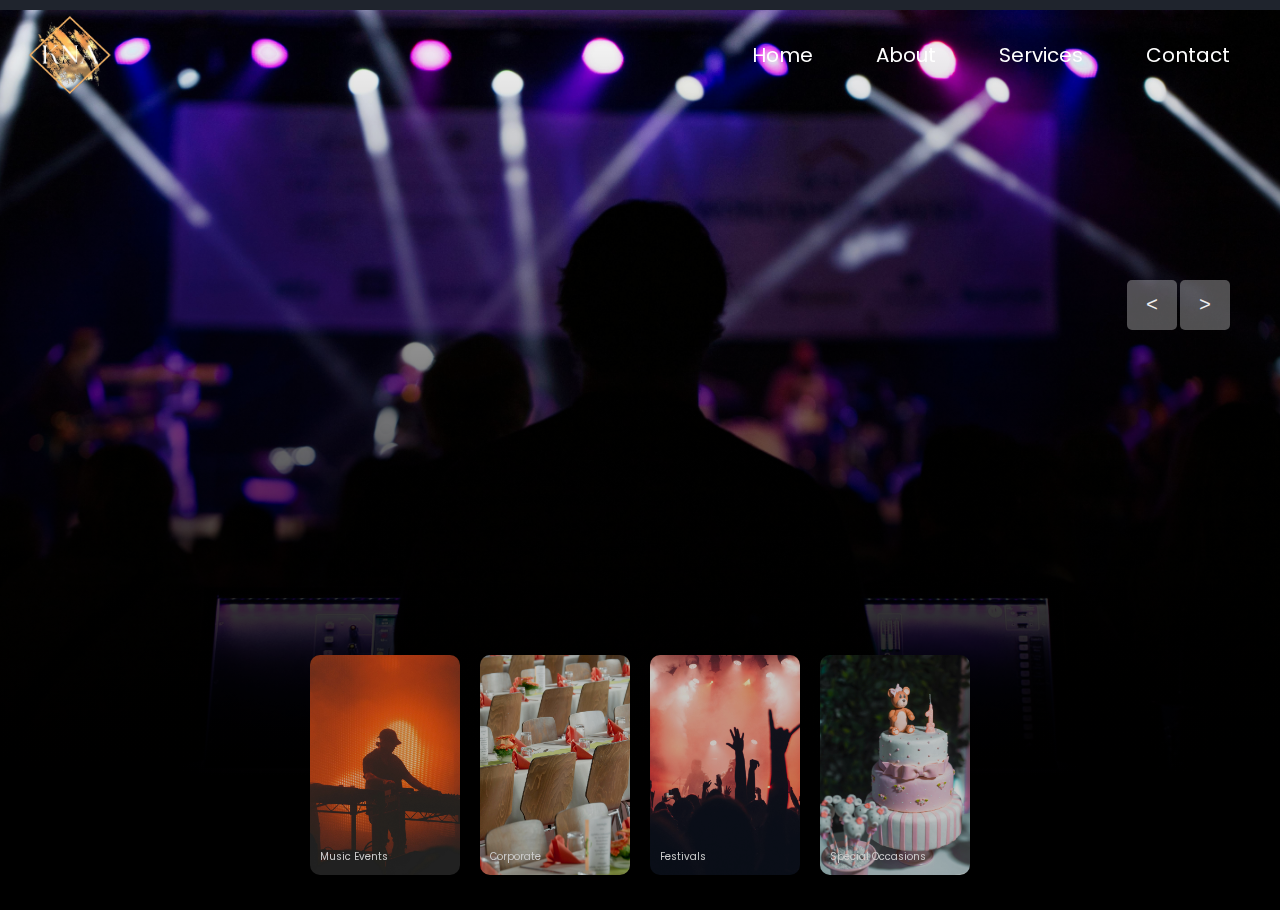
==== index.html @ 85395bc2 "Add files via upload" ====
<html lang="en">
<head>
    <meta charset="UTF-8">
    <meta name="viewport" content="width=device-width, initial-scale=1.0">
    <title>KNA Event Management</title>

    <!-- ICONS -->
    <link href='https://unpkg.com/boxicons@2.1.4/css/boxicons.min.css' rel='stylesheet'>

    <!-- CSS file -->
    <link rel="stylesheet" href="style.css">

    

</head>
<body>

     <!-- Header -->
     <header class="header">
        <img src="Images/KNA_LOGO_trans.png" class="logo" img >

        <i class='bx bx-menu' id="menu-icon"></i>

        <nav class="navbar">
            <a href="#home" class="active">Home</a>
            <a href="#about">About</a>
            <a href="#services">Services</a>
            <a href="#contact">Contact</a>
        </nav>
    </header>

    <!-- slider carousel-->
    <div class="slider">
        <!--list items-->
        <div class="list">
            <div class="item active">
                <img src="Images/main.jpg" alt="DJ events">
                <div class="content">
                    <p>Music</p>
                    <h2>Slider 1</h2>
                    <p>Whether you're planning a corporate event, a private party, or a grand festival, 
                        we specialise in customizing the experience to fit your occasion. Our diverse roster of DJs specializes in various genres, 
                        from EDM and house to hip-hop and retro beats, ensuring the perfect vibe for your event's theme and audience.
                    </p>
                </div>
            </div>

            <div class="item">
                <img src="Images/Corporate.jpg" alt="Corporate events">
                <div class="content">
                    <p>design</p>
                    <h2>Slider 2</h2>
                    <p>Lorem ipsum dolor sit, amet consectetur adipisicing elit. Amet magni nihil aliquam illo modi itaque quae ipsa. 
                        Eius ad magni adipisci vero facilis iste, corporis unde nemo nesciunt nobis voluptatem!
                    </p>
                </div>
            </div>

            <div class="item">
                <img src="Images/Stage.jpg" alt="Festivals events">
                <div class="content">
                    <p>design</p>
                    <h2>Slider 1</h2>
                    <p>Lorem ipsum dolor sit, amet consectetur adipisicing elit. Amet magni nihil aliquam illo modi itaque quae ipsa. 
                        Eius ad magni adipisci vero facilis iste, corporis unde nemo nesciunt nobis voluptatem!
                    </p>
                </div>
            </div>

            <div class="item">
                <img src="Images/Bday Image.jpg" alt="Birthday events">
                <div class="content">
                    <p>design</p>
                    <h2>Slider 2</h2>
                    <p>Lorem ipsum dolor sit, amet consectetur adipisicing elit. Amet magni nihil aliquam illo modi itaque quae ipsa. 
                        Eius ad magni adipisci vero facilis iste, corporis unde nemo nesciunt nobis voluptatem!
                    </p>
                </div>
            </div>

        </div>
        <div class="arrows">
            <button id="prev"><</button>
            <button id="next">></button>
        </div>
        <!--thumbnail-->
        <div class="thumbnail">
            <div class="item active">
                <img src="Images/DJ thumbnail.jpg" alt="DJ events">
                <div class="content">
                    Music Events
                </div>
            </div>
            <div class="item">
                <img src="Images/Corporate thumbnail.jpg" alt="Corporate events">
                <div class="content">
                    Corporate
                </div>
            </div>
            <div class="item">
                <img src="Images/Festival thumbnail.jpg" alt="Festivals">
                <div class="content">
                    Festivals
                </div>
            </div>
            <div class="item">
                <img src="Images/Bday thumbnail.jpg" alt="Birthday events">
                <div class="content">
                    Special Occasions
                </div>
            </div>
        </div>

    </div>
    

    <!-- Contact section 
    <section class="contact" id="contact">
        <h2 class="heading">Contact Me</h2>

        <form name="submit-to-google-sheet">
            <div class="input-box">
                <input name="Full Name" type="text" placeholder="Full Name" required>
                <input name ="Email Address" type="email" placeholder="Email Address" required>
            </div>

            <div class="input-box">
                <input name="Mobile Number" type="number" placeholder="Mobile Number">
                <input name="Subject" type="text" placeholder="Subject">
            </div>

            <textarea name="Your Message" id="" cols="30" rows="8" placeholder="Your Message" required></textarea>

            <input type="submit" value="Send Message" class="btn3" onclick="validateAndSubmitForm()">
            <div class="popup" id="popup">
                <a href="#"><i class='bx bx-wink-smile'></i></a>
                <h2>Thank You</h2>
                <p>Your details have been submitted!</p>
                <button type="button" onclick="closePopup()">OK</button>
            </div>
        </form>
    </section>
    -->
    <script src="app.js"></script>
</body>
</html>
---- style.css ----
@import url('https://fonts.googleapis.com/css2?family=Poppins:wght@300;400;500;600;700;800;900&display=swap');
@import url("https://fonts.googleapis.com/css2?family=Montserrat&family=Poppins:wght@300&display=swap");
@import url("https://fonts.googleapis.com/css2?family=Montserrat&family=Poppins:wght@300&family=Roboto+Condensed:ital@1&display=swap");


/* Hide the vertical scrollbar */
body {
    overflow-y: scroll; /* Always show a scrollbar to prevent content shifting */
    scrollbar-width: none; /* Hide the scrollbar for Firefox */
    -ms-overflow-style: none; /* Hide the scrollbar for IE and Edge */
}

/* Hide the scrollbar for WebKit-based browsers (Chrome, Safari) */
::-webkit-scrollbar {
    display: none;
}



*{
    margin: 0;
    padding: 0;
    box-sizing: border-box;
    text-decoration: none;
    border: none;
    outline: none;
    scroll-behavior: smooth;
    font-family: 'Poppins', sans-serif;
}


:root{
    --bg-color: #1f242d;
    --second-bg-color: #32363d;
    --text-color: #fff;
    --main-color: #0ef;
}

html{
    font-size: 62.5%;
    overflow-x: hidden;
}

body{
    background: var(--bg-color);
    color: var(--text-color);
}

section{
    min-height: 100vh;
    padding: 10rem 9% 2rem;
}

.header {
    position: fixed;
    top: 0;
    left: 0;
    width: 100%;
    /* padding : 2rem 9%;  */
    background: none;
    display: flex;
    justify-content: space-between;
    align-items: center;
    z-index: 100;
    background-position: center;
    background-size: cover;
}

.header .sticky{
    border-bottom: 0.1rem solid rgba(0, 0, 0, 0.2);
}

.logo{
    margin-left: 1rem;
    width: 12rem;
    height: 11rem;
}

/* slider */
.slider{
    height: 100vh;
    width: 100%;
    margin-top: 10px;
    position: relative;
}

.slider .list .item{
    position: absolute;
    inset: 0 0 0 0;
    overflow: hidden;
    opacity: 0;
    transition: .5s;
}

.slider .list .item img{
    width: 100%;
    height: 100%;
    object-fit: cover;
}

.slider .list .item::after{
    content: '';
    width: 100%;
    height: 100%;
    position: absolute;
    left: 0;
    bottom: 0;
    background-image: linear-gradient(to top, #000 15%, transparent);
}

.slider .list .content{
    font-size: 1.5rem;
}

.slider .list .item .content{
    position: absolute;
    left: 10%;
    top: 20%;
    width: 700px;
    max-width: 80%;
    z-index: 1;
}

.slider .list .item .content p:nth-child(1){
    text-transform: uppercase;
    letter-spacing: 10px;
}

.slider .list .item .content h2{
    font-size: 100px;
    margin: 0;
}

.slider .list .item.active{
    opacity: 1;
    z-index: 10;
}

@keyframes showContent {
    to{
        transform: translateY(0);
        filter: blur(0);
        opacity: 1;
    }
    
}

.slider .list .item.active p:nth-child(1),
.slider .list .item.active h2,
.slider .list .item.active p:nth-child(3){
    transform: translateY(30px);
    filter: blur(20px);
    opacity: 0;
    animation: showContent .5s .7s ease-in-out 1 forwards;
}


.slider .list .item.active h2{
    animation-delay: 1s;

}

.slider .list .item.active p:nth-child(3){
    animation-duration: 1.3s;
}


.arrows{
    position: absolute;
    top: 30%;
    right: 50px;
    z-index: 100;
}

.arrows button{
    background-color: #eee5;
    border: none;
    font-family: monospace;
    width: 50px;
    height: 50px;
    border-radius: 5px;
    font-size: x-large;
    color: #eee;
    transition: .5s;
}

.arrows button:hover{
    background-color: #eee;
    color: black;
}

.thumbnail{
    position: absolute;
    bottom: 5px;
    z-index: 11;
    display: flex;
    gap: 20px;
    width: 100%;
    height: 250px;
    padding: 0 50px;
    box-sizing: border-box;
    overflow: visible;
    justify-content: center;
    animation: fadeInUp 2s forwards;
}

@keyframes fadeInUp {
    from {
        opacity: 0;
        transform: translateY(100px); /* Start the animation below its original position */
    }
    to {
        opacity: 1;
        transform: translateY(0); /* Move the thumbnails to their original position */
    }
}

.thumbnail::webkit-scrollbar{
    width: 0;
}

.thumbnail .item{
    width: 150px;
    height: 220px;
    filter: brightness(.8);
    transition: .5s;
    flex-shrink: 0;
    cursor: pointer; /* Change cursor to pointer on hover */
}

.thumbnail .item:hover {
    transform: scale(1.1); /* Enlarge the thumbnail on hover */
    overflow: hidden;
    z-index: 1; /* Ensure the enlarged thumbnail is on top of others */
}

.thumbnail .item img{
    width: 100%;
    height: 100%;
    object-fit: cover;
    border-radius: 10px;
}

.thumbnail .item.active{
    filter: brightness(1.5s)
}

.thumbnail .item .content{
    position: absolute;
    inset: auto 10px 10px 10px;
}


@media screen and (max-width: 678px) {
    .thumbnail{
        justify-content: start;
    }
    .slider .list .item .content h2{
        font-size: 60px;
    }
    .arrows{
        top: 45%;
    }
}a








/* Style for the popup notification*/
.popup-copied {
    position: fixed;
    width: 225px;
    font-size: 1.5rem;
    top: 90%;
    left: 35%;
    transform: translate(-50%, -50%);
    align-items: center;
    background-color: rgba(0, 0, 0, 0.8);
    color: white;
    padding: 10px;
    border-radius: 15px;
    display: none;
    animation: fadeInOut 1.5s;
}


/* All navbar options */
.navbar{
    margin-right: 50px;
}

.navbar a{
    font-size: 2rem;
    text-decoration: none;
    color: var(--text-color);
    margin-left: 6rem; /* space between navbar items */
    position: relative;
    transition: 0.3s;
}

.navbar a:hover{
    color: var(--main-color);
}

/* put the red underline for the text but hides it */
.navbar a::after{
    content: '';
    width: 0;
    height: 4px;
    background: #ff004f;
    position: absolute;
    left: 0;
    bottom: -5px;
    transition: all .5s ease ;    
}

/* transition effect when cursor hovers over the text */
.navbar a:hover::after{
    width: 105%;
} 

#menu-icon{
    font-size: 3.6rem;
    color: var(--text-color);
    display: none;
}

.home {
    display: flex;
    justify-content: center;
    align-items: center;
}

.home-content h3{
    font-size: 3.2rem;
    font-weight: 700;
}

.home-content h3:nth-of-type(2) {
    margin-bottom: 2rem;
}

span {
    background: linear-gradient(to right,#5203f1, #ff0000 ); /* Use your desired colors */
    background-clip: text; /* Apply gradient to text */
    -webkit-background-clip: text; /* For webkit browsers */
    color: transparent; /* Make text transparent to reveal gradient */
}

.home-content h1{
    font-size: 5.6rem;
    font-weight: 700;
    line-height: 1.3;
    text-shadow: 1.44rem 1.4rem 4px rgba(0, 0, 0, 0.2), 0 14px 8px rgba(0, 0, 0, 0.1), 0 8px 16px rgba(0, 0, 0, 0.05);
    /* color: transparent;
    -webkit-text-stroke: 1px #fff; */
    /* animation: shadow-slide 2s infinite; */
}

/* @keyframes shadow-slide {
    0%, 100% {
      text-shadow: 0 0 2rem rgba(0, 38, 255, 0.5);
    }
    50% {
      text-shadow: 0 0 3rem rgb(255, 0, 0);
    }
} */

/* Carousel 
.container {
    padding: 2rem;
}

.slider-wrapper {
    position: relative;
    max-width: 80rem;
    max-height: 80rem;
    margin: 0 auto;
}

.slider {
    display: flex;
    aspect-ratio:  16 / 9;
    overflow-x: auto;
    scroll-snap-type: x mandatory;
    scroll-behavior: smooth;
    box-shadow: 0 1.5rem 3rem -0.75rem hsla(0, 0%, 0%, 0.25)
}

.slider img{
    flex: 1 0 100%;
    scroll-snap-align: start;
    object-fit: cover;
}

.slider-nav {
    display: flex;
    column-gap: 1rem;
    position: absolute;
    bottom: 1.25rem;
    left: 50%;
    transform: translateX(-50%);
    z-index: 1;
}

.slider-nav a {
    width: 0.5rem;
    height: 0.5rem;
    border-radius: 50%;
    background-color: #fff;
    opacity: 0.75;
    transition: opacity ease 250ms;
}

.slider-nav a:hover {
    opacity: 1;
}

*/


.home-content p{
    font-size: 2.6rem;
    font-weight: 100;
    color: #6639ec;
}


.home-img{
    margin-right: -100px;           /* Move the image 5% from the right edge of the section */
}

/* Make the image smaller by adjusting its max-width */
.home-img img {
    width: 35vw;
    animation: floatImage 4s ease-in-out infinite;    
}

@keyframes floatImage {
    0%{
        transform: translateY(0);
    }
    50%{
        transform: translateY(-1.4rem);
    }
    100%{
        transform: translateY(0);
    }
}

.socials a{
    display: inline-flex;
    justify-content: center;
    align-items: center;
    width: 6rem;
    height: 6rem;
    background: transparent;
    border: 0.2rem solid var(--main-color);
    border-radius: 50%;
    font-size: 2rem;
    color: var(--main-color);
    margin: 4rem 2rem 3rem 0;
    transition: 0.5s ease;
}

.socials a:hover{
    background: var(--main-color);
    color: var(--second-bg-color);
    box-shadow: 0 0 1rem var(--main-color);
}






/* Formatting for Download CV button */
.btn{
    display: inline-block;
    padding: 1rem 2.8rem;
    background: #ff004f;
    border-radius: 4rem;
    box-shadow: 0 0 2rem #ff004f;
    font-size: 1.6rem;
    color: var(--second-bg-color);
    letter-spacing: 0.1rem;
    font-weight: 600;
    transition :1s ease;
    margin-top: 1.2rem;
    /* animation: wobble 3s ease-in-out infinite; */
    animation: shake 3s ease-in-out infinite;
}


/* @keyframes wobble {
    0%, 100% {
      transform: translateX(0) rotate(0deg);
    }
    25% {
      transform: translateX(-5px) rotate(-2deg);
    }
    50% {
      transform: translateX(5px) rotate(2deg);
    }
    75% {
      transform: translateX(-5px) rotate(-2deg);
    }
} */


@keyframes shake {
    0%, 100% {
      transform: translateX(0);
    }
    25%, 75% {
      transform: translateX(-1px);
    }
    50% {
      transform: translateX(1px);
    }
}

.btn:hover {
    box-shadow: none;
}











/* About section */
.about{
    display: flex;
    justify-content: center;
    align-items: center;
    gap: 10rem;
    background: var(--second-bg-color);
}

@keyframes fadeIn {
    from {
        opacity: 0;
        transform: translateX(-20px); /* You can add a small translation effect if desired */
    }
    to {
        opacity: 1;
        transform: translateX(0);
    }
}

.about-img img{
    width: 35vw;
    animation: floatImage 6s ease-in-out infinite;  
}

@keyframes floatImage {
    0%{
        transform: translateY(0);
    }
    50%{
        transform: translateY(-1.4rem);
    }
    100%{
        transform: translateY(0);
    }
}

.heading{
    text-align: center;
    font-size: 4.5rem;
}

.about-content h2{
    text-align: left;
    line-height: 2;
}

.about-content h3{
    text-align: left;
    font-size: 4rem;
    font-weight: 200;
}

.about-content span{
    color: #ffb700;
}

.about-content i{
    margin-left: 15px;
    font-size: 3.7rem;
    color: #ffb700;
}

.about-content p{
    font-family: 'Mukta', 'Poppins';
    font-size: 1.6rem;
    margin: 4rem 0 6rem;
    text-align: left;
    font-weight: 0;
}

.btn2{
    display: inline-block;
    padding: 1rem 2.8rem;
    background: var(--main-color);
    border-radius: 4rem;
    box-shadow: 0 0 2rem var(--main-color);
    font-size: 1.6rem;
    color: var(--second-bg-color);
    letter-spacing: 0.1rem;
    font-weight: 600;
    transition :1s ease;
    margin-top: -2.5rem;
    animation: shake 3s ease-in-out infinite;
}

.btn2:hover {
    box-shadow: none;
}


/* About me html page */
.aboutme-content h2{
    text-align: left;
    line-height: 2;
}

.aboutme-img img{
    width: 30vw;
}

.aboutme-content h3{
    text-align: left;
    font-size: 3.5rem;
    font-weight: 200;
    font-style: italic;
}

.aboutme-content i{
    margin-left: 15px;
    font-size: 4rem;
    color: #ffb700;
}

.aboutme-content span{
    background: linear-gradient(90deg, #e9cd2d, #a16902);
     /* Use your desired colors */
    background-clip: text; /* Apply gradient to text */
    -webkit-background-clip: text; /* For webkit browsers */
    color: transparent; /* Make text transparent to reveal gradient */
    font-size: 5rem;
}

.aboutme-content p{
    font-family: 'Mukta', 'Poppins';
    background: linear-gradient(135deg, #00daf2, #c800ff);/* Use your desired colors */
    background-clip: text; /* Apply gradient to text */
    -webkit-background-clip: text; /* For webkit browsers */
    color: transparent; /* Make text transparent to reveal gradient */
    color: transparent; /* Make text transparent to reveal gradient */
    line-height: 1.7;
    font-size: 2rem;
    margin: 4rem 0 6rem;
    text-align: left;
    font-weight: 200;
}











/* Education section */
.tab-titles{
    color: #ffffff;
    display: flex;
    justify-content: space-between ;
    align-items: center;
    margin: 50px 0 50px;
    width: 100%;
}

.tab-titles p{
    font-family: 'Roboto Condensed', sans-serif;
    color:rgb(0, 153, 255);
    display: flex;
    font-size: 50px;
    justify-content: center;
}
.tab-links{
    display: flex;
    align-items: center;
    font-size: 25px;
    color: #fff;
    font-weight: 500;
    cursor: pointer;
    position: relative;
}

.tab-links::after{
    content: '';
    width: 0;
    height: 7px;
    background: #ff004f;
    position: absolute;
    left: 0;
    bottom: -6px;
    transition: 0.5s ease;
}

.tab-links.active-link::after{
    width: 100%;
}

.tab-contents ul li{
    line-height: 150%;
    list-style: none;
    margin: 40px 0; /* Distance between each line in tab info*/
}

.tab-contents ul li span{
    text-decoration: underline;
    color: #e9880a;
    font-size: 30px;
}

.tab-contents{
    display: none;
    font-size: 2rem;
    margin: 2rem 0 3rem;
}

.tab-contents.active-tab{
    display: block;
}

.tab-contents.active-tab{
    margin-top: 12rem;
    display: flex;
    align-items: center;
    font-size: 25px;
    color: #fff;
    font-weight: 100;
    cursor: pointer;
    position: relative;
}

/* Continuous line separator for tab links */
.tab-titles {
    position: relative;
    display: flex;
    justify-content: space-between;
    align-items: center;
    
}

.tab-titles::before {
    content: "";
    position: absolute;
    width: 100%;
    height: 2px;
    background-color: #fff; /* You can change the color to match your design */
    bottom: -80px;
    left: 0;
    box-shadow: 0 0 2rem #00d0ff;
    color: #ff004f;
}













/* Skills */

.skills{
    background: var(--second-bg-color);
}


#services{
    text-align: center;
}

#services h1{
    color: orange;
    background: linear-gradient(to right, #e5780a, #bc076a); /* Use your desired colors */
    background-clip: text; /* Apply gradient to text */
    -webkit-background-clip: text; /* For webkit browsers */
    color: transparent; /* Make text transparent to reveal gradient */
    font-size: 70px;
    font-weight: 600;
    align-items: center;
    font-style: bold;
}

.services-list{
    
    display: grid;
    grid-template-columns: repeat(auto-fit, minmax(250px, 1fr));
    grid-gap: 100px; /*Gap space between the grids*/
    margin-top: 50px;
    /* margin-left: 50px;
    margin-right: 50px; */
    
}

.services-list a {
    align-items: center;
    font-style: italic;
    color: #5100ff;
    text-decoration: none;
    font-size: 18px;
    display: block;
    margin-top: 15px; /* Add some space between each link */
}

.services-list h2{
    margin-top: 100px;
    font-size: 30px;
    margin: 0;  /* the margin gap between icon and text */
}











/* Description text */
.services-list p{
    margin-top: 20px;
    font-size: 20px;
    font-family:monospace;
}

.services-list div{
    background: #262626;
    margin-bottom: 6rem;
    flex: 1 1 30rem;
    padding: 40px;
    font-size: 13px;
    font-weight: 300;
    border-radius: 50px;
    transition: background 0.5s, transform 0.5s ease;
    box-shadow: 0 0 4.5rem var(--main-color);
    background: linear-gradient(to right, #ff004f, #ff7300); /* Use your desired colors */
    background-clip: text; /* Apply gradient to text */
    -webkit-background-clip: text; /* For webkit browsers */
    color: transparent; /* Make text transparent to reveal gradient */
    border: 0.2rem solid var(--bg-color); /* Border outline */
}

.services-list div i{
    color:rgb(133, 115, 234);
    font-size: 90px;
    margin-bottom: 30px;
    margin-top: 10px;
}

.services-list div h2{
    font-size: 35px;
    font-weight: 600;
    margin-bottom: 15px;
    background: linear-gradient(to right,#f06, #3cf);
    background-clip: text; /* Apply gradient to text */
    -webkit-background-clip: text; /* For webkit browsers */
    color: transparent; /* Make text transparent to reveal gradient */
}

.services-list div:hover{
    transform: translateY(-20px); 
    background: linear-gradient(to bottom,#104382,#ff6b6b);
    color: #fff;
    border: 0.2rem solid var(--main-color); /* Border outline when hovered on*/
}










/* PORTFOLIO section */

.portfolio{
    margin-bottom: 10rem;
}

.portfolio h2{
    margin-bottom:  4rem;
    font-size: 70px;
    font-weight: 550;
    background: linear-gradient( #0004ff,#ff004f); /* Use your desired colors */
    background-clip: text; /* Apply gradient to text */
    -webkit-background-clip: text; /* For webkit browsers */
    color: transparent; /* Make text transparent to reveal gradient */
}

.portfolio-container{
    display: grid;
    grid-template-columns: repeat(3, 1fr);
    align-items: center;
    gap: 3rem;
    margin: 0;
}

.portfolio-container .portfolio-box{
    position: relative;
    border-radius: 2rem;
    box-shadow: 0 0 1rem var(--bg-color);
    overflow: hidden;
    display: flex;
}

.portfolio-box img{
    width: 100%;
    transition: 0.5s ease;
}

.portfolio-box:hover img{
    transform: scale(1.1);
}

.portfolio-box .portfolio-layer{
    position: absolute;
    bottom: 0;
    left: 0;
    width: 100%;
    height: 100%;
    background: linear-gradient(rgba(0,0,0,0.1), rgb(51, 51, 239));
    display: flex;
    justify-content: center;
    align-items: center;
    flex-direction: column;
    text-align: center;
    padding: 0 4rem;
    transform: translateY(100%);
    transition: 0.5s ease;
}

.portfolio-box:hover .portfolio-layer{
    transform: translateY(0);
}

.portfolio-layer h4{
    font-size: 3rem;
    font-weight: 500;
}

.portfolio-layer p{
    font-size: 1.6rem;
    margin: 0.3rem 0 1rem;

}

.portfolio-layer a{
    display: inline-flex;
    justify-content: center;
    align-items: center;
    width: 4rem;
    height: 4rem;
    background-color: rgb(255, 255, 255);
    border-radius: 50%;
}

.portfolio-layer a i{
    font-size: 2rem;
    color: var(--second-bg-color);
}










/* Contact section */

.contact{
    background: var(--second-bg-color);
}

.contact h2{
    margin-bottom: 3rem;
    font-weight: 600;
}

.contact form{
    max-width: 100rem;
    margin: 1rem auto;
    text-align: center;
    margin-bottom: 3rem;
}

.contact form .input-box{
    display: flex;
    justify-content: space-between;
    flex-wrap: wrap;
}

.contact form .input-box input,
.contact form textarea{
    width: 100%;
    padding: 1.5rem;
    font-size: 1.6rem;
    color: var(--text-color);
    background: var(--bg-color);
    border-radius: 0.8rem;
    margin: .7rem 0;
}

.contact form .input-box input{
    width: 49%;
}

.contact form textarea{
    resize: none;
}

.contact form .btn3{
    display: inline-block;
    padding: 1rem 2.8rem;
    background: rgb(10, 233, 192);
    border-radius: 4rem;
    box-shadow: 0 0 1.5rem rgb(10, 233, 192);
    font-size: 2rem;
    color: var(--second-bg-color);
    letter-spacing: 0.1rem;
    font-weight: 600;
    transition :0.8s ease;
    margin-top: 2rem;
    cursor: pointer;
}

.contact form .btn3:hover {
    box-shadow: none;
}

.popup{
    width: 600px;
    background: #2d2e2f;
    border-radius: 4rem;
    position: absolute;
    top: 0%;
    left: 50%;
    transform: translate(-50%, -50%) scale(0.1);
    text-align: center;
    padding: 0 30px 30px;
    visibility: hidden;
    transition: transform 0.4s, top 0.5s;
    border: 0.2rem solid var(--main-color);
}

.open-popup{
    visibility: visible;
    top: 50%;
    transform: translate(-50%, -50%) scale(1)
}

.popup{
    color: #fff;
    font-size: 1.6rem;
    font-weight: 500;
}

.popup h2{
    font-family: 'Montserrat';
    color: #fff;
    font-size: 4rem;
    font-weight: 600;
    margin-top: 20px;
}

.popup a i{
    font-size: 8rem;
    color: #00d0ff;
    margin-top: 2rem;
    border-radius: 70%;
}

.popup p{
    font-size: 1.8rem;
    margin-top: -20px;}

.popup button{
    width: 100%;
    margin-top: 25px;
    padding: 10px 0;
    background: rgb(42, 42, 228);
    color: #fff;
    border: 0;
    outline: none;
    font-size: 18px;
    border-radius: 10px;
    cursor: pointer;
    box-shadow: 0 5px 5px rgba(0, 0, 0, 0.2);
}









/* Footer section */
.footer{
    display: flex;
    justify-content: space-between;
    align-items: center;
    flex-wrap: wrap;
    padding: 2rem 9%;
    background: var(--bg-color);
}

.footer-text p{
    font-size: 1.6rem;
}

.footer-iconTop a{
    /* margin-left: 8rem; */
    display: inline-flex;
    justify-content: center;
    align-items: center;
    padding: 0.2rem;
    background: var(--bg-color);
    border-radius: 0.8rem;
    transition: 0.5s ease;
}

.footer-iconTop{
    margin-left: 100px;
    margin-right: -35px;
}

.footer-iconTop a i{
    font-size: 4rem;
    color: rgb(200, 38, 240); /* Color of the up arrow */
}

.footer-contact {
    font-size: 1.6rem;
    text-align: right; /* Align contact info to the right */
    display: flex;
    flex-direction: column; /* Stack the contact paragraphs */
    align-items: flex-end; /* Align contact paragraphs to the right */
    margin-left: auto;
}

.footer-contact span{
    display: inline-block;
    vertical-align: bottom;
    font-size: 1.6rem;
    margin-left: 1rem;
    color: white;
}

.footer-contact p i{
    vertical-align: bottom;
    margin-top: 1rem;
    font-size: 2.5rem;
}

/* About me html page */
.about-footer{
    width: 100%;
    display: flex;
    justify-content: center;
    align-items: center;
    flex-wrap: wrap;
    text-align: center;
    padding: 2.2rem 9%;
    background: var(--bg-color);
}

.about-footer-text p{
    font-size: 1.4rem;
    margin-top: 1.150rem;
    /* flex: 5rem; */
}

.about-footer-contact {
    font-size: 1.4rem;
    text-align: center; /* Align contact info to the right */
    display: flex;
    /* flex-direction: column; Stack the contact paragraphs */
    align-items: flex-end; /* Align contact paragraphs to the right */
    /* margin-left: 15%; */
}

.about-footer-contact span{
    display: inline-block;
    vertical-align: bottom;
    font-size: 1.4rem;
    margin-left: 0.4rem;
    color: white;
}

.about-footer-contact p i{
    vertical-align: bottom;
    margin-top: 1rem;
    font-size: 2rem;
    margin-left: 65px;
}





/* Timeline for education.html */
.timeline{
    position: relative;
    max-width: 1300px;
    margin: 100px auto;
}
.timeline a{
    color: white;
    text-decoration: underline;
    font-style: italic;
}

.container1{
    padding: 10px 50px;
    position: relative;
    width: 50%;
    /* background: rgba(0, 0, 0, 0.3); */
    animation: movedown 1s linear forwards;
    opacity: 0;
}

@keyframes movedown{
    0%{
        opacity: 0;
        transform: translateY(-30px);
    }
    100%{
        opacity: 1;
        transform: translateY(0px);
    }
}


.container1:nth-child(1){
    animation-delay: 0s;
}
.container1:nth-child(2){
    animation-delay: 1s;
}
.container1:nth-child(3){
    animation-delay: 2s;
}
.container1:nth-child(4){
    animation-delay: 3s;
}
.container1:nth-child(5){
    animation-delay: 4s;
}
.container1:nth-child(6){
    animation-delay: 5s;
}
.container1:nth-child(7){
    animation-delay: 6s;
}


.text-box{
    padding: 20px 30px;
    background: linear-gradient(135deg, #394867, #1c8ca7);
    position: relative;
    border-radius:4rem;
    font-size: 15px;
    box-shadow: 0 0 1.5rem 0.5rem rgba(0, 163, 251, 0.2), inset 0 0 10px 5px transparent;
    /* background: linear-gradient(135deg, #d8b1e9, #8e65af); */

}

.text-box h2{
    font-style: 'Poppins';
    font-size: 30px;
    font-weight: 700;
    margin-bottom: rem;
    color: rgb(179, 0, 255);
    text-shadow: 0 2px 4px rgba(0, 0, 0, 0.2), 0 4px 8px rgba(0, 0, 0, 0.1), 0 8px 16px rgba(0, 0, 0, 0.05);
}

.text-box small{
    display: inline-block;
    font-size: 1.5rem;
    margin-bottom: 15px;
    font-weight: 700;
    color: rgb(0, 251, 255);
    text-shadow: 0 2px 4px rgba(0, 0, 0, 0.2), 0 4px 8px rgba(0, 0, 0, 0.1), 0 8px 16px rgba(0, 0, 0, 0.05);
}

.text-box p{
    display: inline-block;
    margin-bottom: 15px;
    font-weight: 500;
    color: rgb(255, 255, 255);
    text-shadow: 0 2px 4px rgba(0, 0, 0, 0.2), 0 4px 8px rgba(0, 0, 0, 0.1), 0 8px 16px rgba(0, 0, 0, 0.05);
}

.left-container{
    left: 0;
}

.right-container{
    left: 50%;
}

/* Logos on education.html page */
.container1 i{
    font-size: 5rem;
    color: rgb(249, 95, 0);
    position: absolute;
    width: 50px;
    height: 50px;
    border-radius: 50%;
    right: -25px;
    top: 40%;
    z-index: 10;

    background-color: var(--bg-color); /* Set the background color you want */
    border-radius: 50%;
    display: flex;
    justify-content: center;
    align-items: center;
    
    
}

/* .container img{
    font-size: 5rem;
    position: absolute;
    width: 40px;
    border-radius: 50%;
    right: -20px;
    top: 32px;
    z-index: 10;
} */

.right-container i{
    left: -25px;
}

.timeline::after{
    content: '';
    position: absolute;
    width: 6px;
    height: 100%;
    background-color: var(--main-color);
    border-radius: 10px;
    top: 0;
    left: 50%;
    margin-left: -3px;
    z-index: -1;
    animation: moveline 6s linear forwards;
}

@keyframes moveline{
    0%{
        height: 0;
    }
    100%{
        height: 100%;
    }
}

.left-container-arrow{
    height: 0;
    width: 0;
    position: absolute;
    top: 45%;
    z-index: 1;
    border-top: 15px solid transparent;
    border-bottom: 15px solid transparent;
    border-left: 15px solid #1c8ca7;
    right: -15px;
}

.right-container-arrow{
    height: 0;
    width: 0;
    position: absolute;
    top: 45%;
    z-index: 1;
    border-top: 15px solid transparent;
    border-bottom: 15px solid transparent;
    border-right: 15px solid #394867;
    left: -15px;
}



@media screen and (max-width: 600px){

    .timeline{
        margin: 150px auto;
    }
    .timeline::after{
        left: 31px;
    }
    .container1{
        width: 100%;
        padding-left: 80px;
        padding-right: 25px;
    }
    .right-container{
        width: 100%;
        margin-left: -280px;
    }
    .text-box{
        font-size:13px;
    }
    .text-box small{
        margin-bottom: 10px;
    }

    .left-container i{
        left: 7px;
    }
    .right-container i{
        left: 7px
        
    }
    .left-container-arrow, .right-container-arrow{
        border-right: 15px solid #fff;
        border-left: 0;
        left: -15px;
    }
};
    








/*----------Breakpoints----------*/


@media (max-width: 1200px) {
    html{
        font-size: 55%;
    }
}


@media (max-width: 991px){
    .header{
        padding: 2rem 3%;
    }

    .section{
        padding: 10rem 3% 2rem;
    }

    .footer {
        padding: 2rem 3%;
    }
}


@media (max-width: 768px) {
    #menu-icon {
        display: block;
    }

    .navbar{
        position: absolute;
        top: 100%;
        left: 0;
        width: 100%;
        padding: 1rem 3%;
        background: var(--bg-color);
        border-top: 0.1rem rgba(0, 0, 0, 0.2);
        box-shadow: 0 0.5rem 1rem rgba(0, 0, 0, 0.2);
        display: none;
    }

    .navbar.active{
        display: block;
    }

    .navbar a{
        display: block;
        font-size: 2rem;
        margin: 3rem 0;
    }

    .home{
        flex-direction: column;
    }

    .home-content h3{
        font-size: 2.6rem;
    }

    .home-content h1{
        font-size: 5rem;
    }
    
    .home-img img{
        width: 70vw;
        margin-top: 4rem;
    }

    .about{
        flex-direction: column-reverse;
    }

    .about img{
        width: 70vw;
        margin-top: 4rem;
    }

    .skills{
        padding-bottom: 7rem;
    }

    .portfolio-container{
        grid-template-columns: repeat(2, 1fr);
    }

    .portfolio{
        padding-bottom: 7rem;
    }
}

@media(max-width: 617px) {
    .portfolio-container {
        grid-template-columns: 1fr;
    }
}


@media(max-width: 450px) {
    html {
        font-size: 50%;
    }

    .contact form .input-box input{
        width: 100%;
    }
}


@media(max-width: 365px) {
    .home-img img{
        width: 90vw;
    }

    .about-img img{
        width: 90vw;
    }

    .footer{
        flex-direction: column-reverse;
    }

    .footer p {
        text-align: center;
        margin-top: 2rem;
    }
}
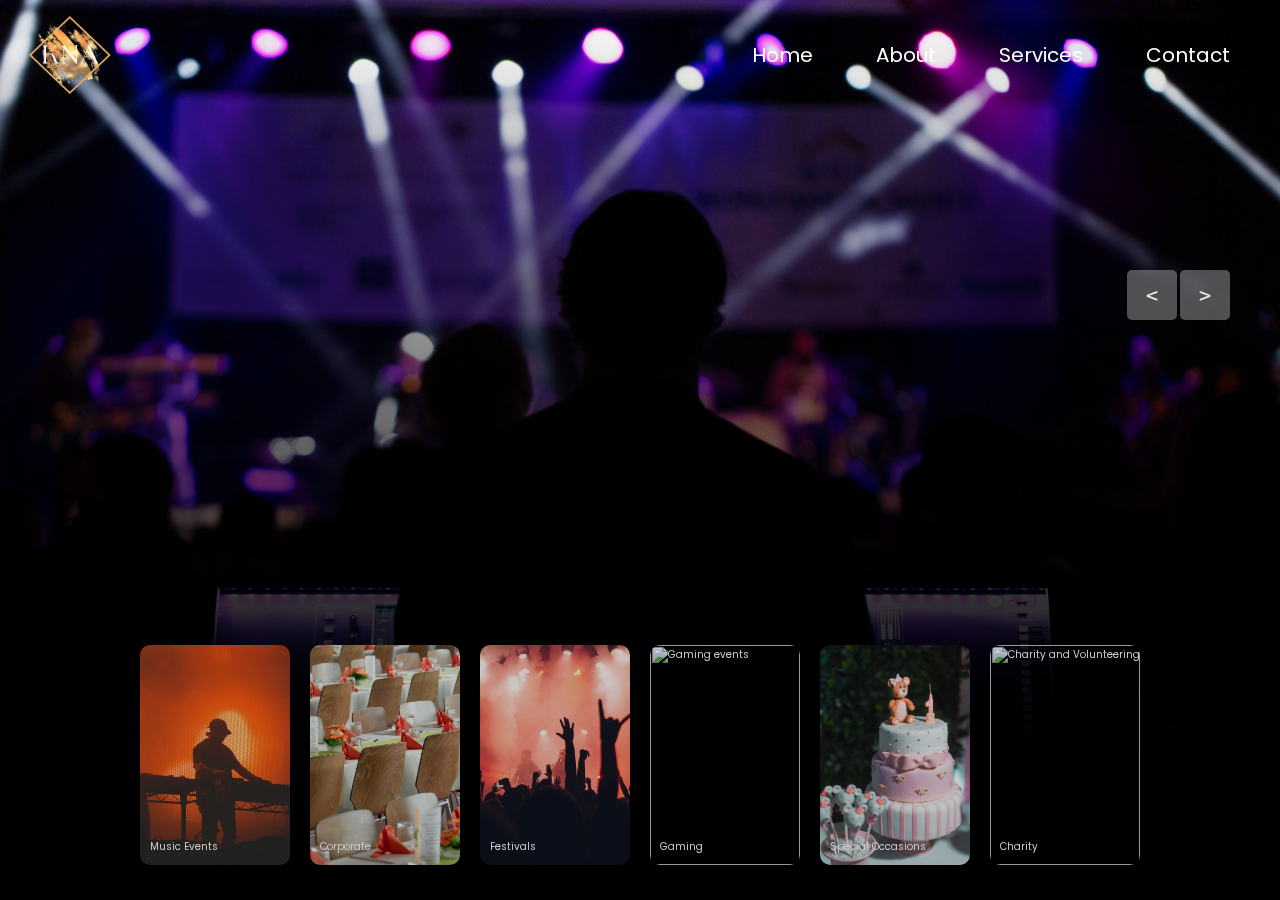
==== commit 72a17166: "Update index.html" ====
--- a/index.html
+++ b/index.html
@@ -37,7 +37,7 @@
                 <img src="Images/main.jpg" alt="DJ events">
                 <div class="content">
                     <p>Music</p>
-                    <h2>Slider 1</h2>
+                    <h2>Music Events</h2>
                     <p>Whether you're planning a corporate event, a private party, or a grand festival, 
                         we specialise in customizing the experience to fit your occasion. Our diverse roster of DJs specializes in various genres, 
                         from EDM and house to hip-hop and retro beats, ensuring the perfect vibe for your event's theme and audience.
@@ -46,12 +46,14 @@
             </div>
 
             <div class="item">
-                <img src="Images/Corporate.jpg" alt="Corporate events">
+                <img src="Images/Corporate Image.jpg" alt="Corporate events">
                 <div class="content">
                     <p>design</p>
-                    <h2>Slider 2</h2>
-                    <p>Lorem ipsum dolor sit, amet consectetur adipisicing elit. Amet magni nihil aliquam illo modi itaque quae ipsa. 
-                        Eius ad magni adipisci vero facilis iste, corporis unde nemo nesciunt nobis voluptatem!
+                    <h3>Corporate Events</h3>
+                    <p>KNA Event Management specializes in creating sophisticated and tailored experiences for corporate events.
+                        From grand-scale conferences to intimate business gatherings, our expert team ensures every detail is crafted
+                         to perfection, reflecting your brand's prestige and professionalism. Elevate your corporate occasions with 
+                         KNA's signature touch of excellence.
                     </p>
                 </div>
             </div>
@@ -60,9 +62,23 @@
                 <img src="Images/Stage.jpg" alt="Festivals events">
                 <div class="content">
                     <p>design</p>
-                    <h2>Slider 1</h2>
-                    <p>Lorem ipsum dolor sit, amet consectetur adipisicing elit. Amet magni nihil aliquam illo modi itaque quae ipsa. 
-                        Eius ad magni adipisci vero facilis iste, corporis unde nemo nesciunt nobis voluptatem!
+                    <h2>Festivals</h2>
+                    <p> Bring your festival to life with full-stage setups and state-of-the-art sound production. Our dedicated team 
+                        provides end-to-end solutions, ensuring a vibrant and immersive atmosphere for every attendee. Experience the 
+                        ultimate in entertainment with KNA's unparalleled festival execution.
+                    </p>
+                </div>
+            </div>
+
+            <div class="item">
+                <img src="Images/Gaming Events.jpg" alt="Gaming events">
+                <div class="content">
+                    <p>design</p>
+                    <h3>Gaming Events</h3>
+                    <p>KNA Event Management specializes in creating sophisticated and tailored experiences for corporate events.
+                        From grand-scale conferences to intimate business gatherings, our expert team ensures every detail is crafted
+                         to perfection, reflecting your brand's prestige and professionalism. Elevate your corporate occasions with 
+                         KNA's signature touch of excellence.
                     </p>
                 </div>
             </div>
@@ -71,12 +87,26 @@
                 <img src="Images/Bday Image.jpg" alt="Birthday events">
                 <div class="content">
                     <p>design</p>
-                    <h2>Slider 2</h2>
-                    <p>Lorem ipsum dolor sit, amet consectetur adipisicing elit. Amet magni nihil aliquam illo modi itaque quae ipsa. 
-                        Eius ad magni adipisci vero facilis iste, corporis unde nemo nesciunt nobis voluptatem!
+                    <h2>Special Occasions</h2>
+                    <p>We specialize in creating memorable moments for special occasions. With our bespoke stage designs and superior |
+                        sound systems, we transform any event into an extraordinary celebration. Trust us to add that touch of elegance 
+                        and excitement to your unique event
                     </p>
                 </div>
             </div>
+
+            <div class="item">
+                <img src="Images/Charity Image.jpg" alt="Charity and Volunterring events">
+                <div class="content">
+                    <p>design</p>
+                    <h2>Charity Events</h2>
+                    <p>We specialize in creating memorable moments for special occasions. With our bespoke stage designs and superior |
+                        sound systems, we transform any event into an extraordinary celebration. Trust us to add that touch of elegance 
+                        and excitement to your unique event
+                    </p>
+                </div>
+            </div>
+
 
         </div>
         <div class="arrows">
@@ -104,9 +134,21 @@
                 </div>
             </div>
             <div class="item">
+                <img src="Images/Gaming Thumbnail.jpg" alt="Gaming events">
+                <div class="content">
+                    Gaming
+                </div>
+            </div>
+            <div class="item">
                 <img src="Images/Bday thumbnail.jpg" alt="Birthday events">
                 <div class="content">
                     Special Occasions
+                </div>
+            </div>
+            <div class="item">
+                <img src="Images/Charity Thumbnail.jpg" alt="Charity and Volunteering events">
+                <div class="content">
+                    Charity
                 </div>
             </div>
         </div>
@@ -143,4 +185,4 @@
     -->
     <script src="app.js"></script>
 </body>
-</html>+</html>
--- a/style.css
+++ b/style.css
@@ -19,7 +19,7 @@
 
 *{
     margin: 0;
-    padding: 0;
+    padding: 0; 
     box-sizing: border-box;
     text-decoration: none;
     border: none;
@@ -39,36 +39,31 @@
 html{
     font-size: 62.5%;
     overflow-x: hidden;
+    margin: 0;
+    padding: 0;
 }
 
 body{
     background: var(--bg-color);
     color: var(--text-color);
-}
-
-section{
-    min-height: 100vh;
-    padding: 10rem 9% 2rem;
-}
+    margin: 0;
+    padding: 0;
+}
+
 
 .header {
     position: fixed;
     top: 0;
     left: 0;
     width: 100%;
-    /* padding : 2rem 9%;  */
     background: none;
     display: flex;
     justify-content: space-between;
     align-items: center;
-    z-index: 100;
-    background-position: center;
-    background-size: cover;
-}
-
-.header .sticky{
-    border-bottom: 0.1rem solid rgba(0, 0, 0, 0.2);
-}
+    z-index: 1000;
+    margin: 0;
+}
+
 
 .logo{
     margin-left: 1rem;
@@ -80,7 +75,7 @@
 .slider{
     height: 100vh;
     width: 100%;
-    margin-top: 10px;
+    margin-top: 0px;
     position: relative;
 }
 
@@ -110,14 +105,15 @@
 
 .slider .list .content{
     font-size: 1.5rem;
+    bottom: 200rem;
 }
 
 .slider .list .item .content{
     position: absolute;
     left: 10%;
     top: 20%;
-    width: 700px;
-    max-width: 80%;
+    width: 900px;
+    max-width: 90%;
     z-index: 1;
 }
 
@@ -127,7 +123,15 @@
 }
 
 .slider .list .item .content h2{
-    font-size: 100px;
+    font-size: 75px;
+    font-weight: 500;
+    margin: 0;
+}
+
+.slider .list .item .content h3{
+    font-size: 60px;
+    font-weight: 500;
+    font-style: inherit;
     margin: 0;
 }
 
@@ -147,21 +151,25 @@
 
 .slider .list .item.active p:nth-child(1),
 .slider .list .item.active h2,
+.slider .list .item.active h3,
 .slider .list .item.active p:nth-child(3){
     transform: translateY(30px);
     filter: blur(20px);
     opacity: 0;
-    animation: showContent .5s .7s ease-in-out 1 forwards;
+    animation: showContent .4s .5s ease-in-out 1 forwards;
 }
 
 
 .slider .list .item.active h2{
-    animation-delay: 1s;
-
+    animation-delay: 0.5s;
+}
+
+.slider .list .item.active h3{
+    animation-delay: 0.5s;
 }
 
 .slider .list .item.active p:nth-child(3){
-    animation-duration: 1.3s;
+    animation-duration: 1.5s;
 }
 
 
@@ -200,6 +208,7 @@
     padding: 0 50px;
     box-sizing: border-box;
     overflow: visible;
+    white-space: nowrap;
     justify-content: center;
     animation: fadeInUp 2s forwards;
 }
@@ -212,6 +221,12 @@
     to {
         opacity: 1;
         transform: translateY(0); /* Move the thumbnails to their original position */
+    }
+}
+
+@media (max-width: 768px) {
+    .thumbnail .item {
+        margin: 5px; /* Adjusts margin for smaller screens */
     }
 }
 
@@ -259,7 +274,7 @@
         font-size: 60px;
     }
     .arrows{
-        top: 45%;
+        top: 55%;
     }
 }a
 
@@ -323,6 +338,25 @@
     width: 105%;
 } 
 
+
+
+
+
+
+
+
+
+
+
+
+
+
+
+
+
+
+
+
 #menu-icon{
     font-size: 3.6rem;
     color: var(--text-color);
@@ -344,113 +378,6 @@
     margin-bottom: 2rem;
 }
 
-span {
-    background: linear-gradient(to right,#5203f1, #ff0000 ); /* Use your desired colors */
-    background-clip: text; /* Apply gradient to text */
-    -webkit-background-clip: text; /* For webkit browsers */
-    color: transparent; /* Make text transparent to reveal gradient */
-}
-
-.home-content h1{
-    font-size: 5.6rem;
-    font-weight: 700;
-    line-height: 1.3;
-    text-shadow: 1.44rem 1.4rem 4px rgba(0, 0, 0, 0.2), 0 14px 8px rgba(0, 0, 0, 0.1), 0 8px 16px rgba(0, 0, 0, 0.05);
-    /* color: transparent;
-    -webkit-text-stroke: 1px #fff; */
-    /* animation: shadow-slide 2s infinite; */
-}
-
-/* @keyframes shadow-slide {
-    0%, 100% {
-      text-shadow: 0 0 2rem rgba(0, 38, 255, 0.5);
-    }
-    50% {
-      text-shadow: 0 0 3rem rgb(255, 0, 0);
-    }
-} */
-
-/* Carousel 
-.container {
-    padding: 2rem;
-}
-
-.slider-wrapper {
-    position: relative;
-    max-width: 80rem;
-    max-height: 80rem;
-    margin: 0 auto;
-}
-
-.slider {
-    display: flex;
-    aspect-ratio:  16 / 9;
-    overflow-x: auto;
-    scroll-snap-type: x mandatory;
-    scroll-behavior: smooth;
-    box-shadow: 0 1.5rem 3rem -0.75rem hsla(0, 0%, 0%, 0.25)
-}
-
-.slider img{
-    flex: 1 0 100%;
-    scroll-snap-align: start;
-    object-fit: cover;
-}
-
-.slider-nav {
-    display: flex;
-    column-gap: 1rem;
-    position: absolute;
-    bottom: 1.25rem;
-    left: 50%;
-    transform: translateX(-50%);
-    z-index: 1;
-}
-
-.slider-nav a {
-    width: 0.5rem;
-    height: 0.5rem;
-    border-radius: 50%;
-    background-color: #fff;
-    opacity: 0.75;
-    transition: opacity ease 250ms;
-}
-
-.slider-nav a:hover {
-    opacity: 1;
-}
-
-*/
-
-
-.home-content p{
-    font-size: 2.6rem;
-    font-weight: 100;
-    color: #6639ec;
-}
-
-
-.home-img{
-    margin-right: -100px;           /* Move the image 5% from the right edge of the section */
-}
-
-/* Make the image smaller by adjusting its max-width */
-.home-img img {
-    width: 35vw;
-    animation: floatImage 4s ease-in-out infinite;    
-}
-
-@keyframes floatImage {
-    0%{
-        transform: translateY(0);
-    }
-    50%{
-        transform: translateY(-1.4rem);
-    }
-    100%{
-        transform: translateY(0);
-    }
-}
 
 .socials a{
     display: inline-flex;
@@ -1500,15 +1427,21 @@
 @media (max-width: 768px) {
     #menu-icon {
         display: block;
+        z-index: 1002;
     }
 
     .navbar{
-        position: absolute;
-        top: 100%;
+        position: fixed;
+        top: 0%;
         left: 0;
         width: 100%;
+        height: 50%;
         padding: 1rem 3%;
         background: var(--bg-color);
+        opacity: 0.96;
+        transform: translateX(100%); /* Initially off-screen */
+        transition: transform 0.3s ease; /* Smooth transition for sliding in */
+        z-index: 1001;
         border-top: 0.1rem rgba(0, 0, 0, 0.2);
         box-shadow: 0 0.5rem 1rem rgba(0, 0, 0, 0.2);
         display: none;
@@ -1516,51 +1449,26 @@
 
     .navbar.active{
         display: block;
+        transform: translateX(0);
     }
 
     .navbar a{
         display: block;
+        justify-content: flex-start;
         font-size: 2rem;
+        text-align: center;
+        top: 8%;
         margin: 3rem 0;
     }
-
-    .home{
-        flex-direction: column;
-    }
-
-    .home-content h3{
-        font-size: 2.6rem;
-    }
-
-    .home-content h1{
-        font-size: 5rem;
-    }
+    /* put the red underline for the text but hides it */
+    .navbar a::after {
+    display: none;
+}
+
+
     
-    .home-img img{
-        width: 70vw;
-        margin-top: 4rem;
-    }
-
-    .about{
-        flex-direction: column-reverse;
-    }
-
-    .about img{
-        width: 70vw;
-        margin-top: 4rem;
-    }
-
-    .skills{
-        padding-bottom: 7rem;
-    }
-
-    .portfolio-container{
-        grid-template-columns: repeat(2, 1fr);
-    }
-
-    .portfolio{
-        padding-bottom: 7rem;
-    }
+
+    
 }
 
 @media(max-width: 617px) {
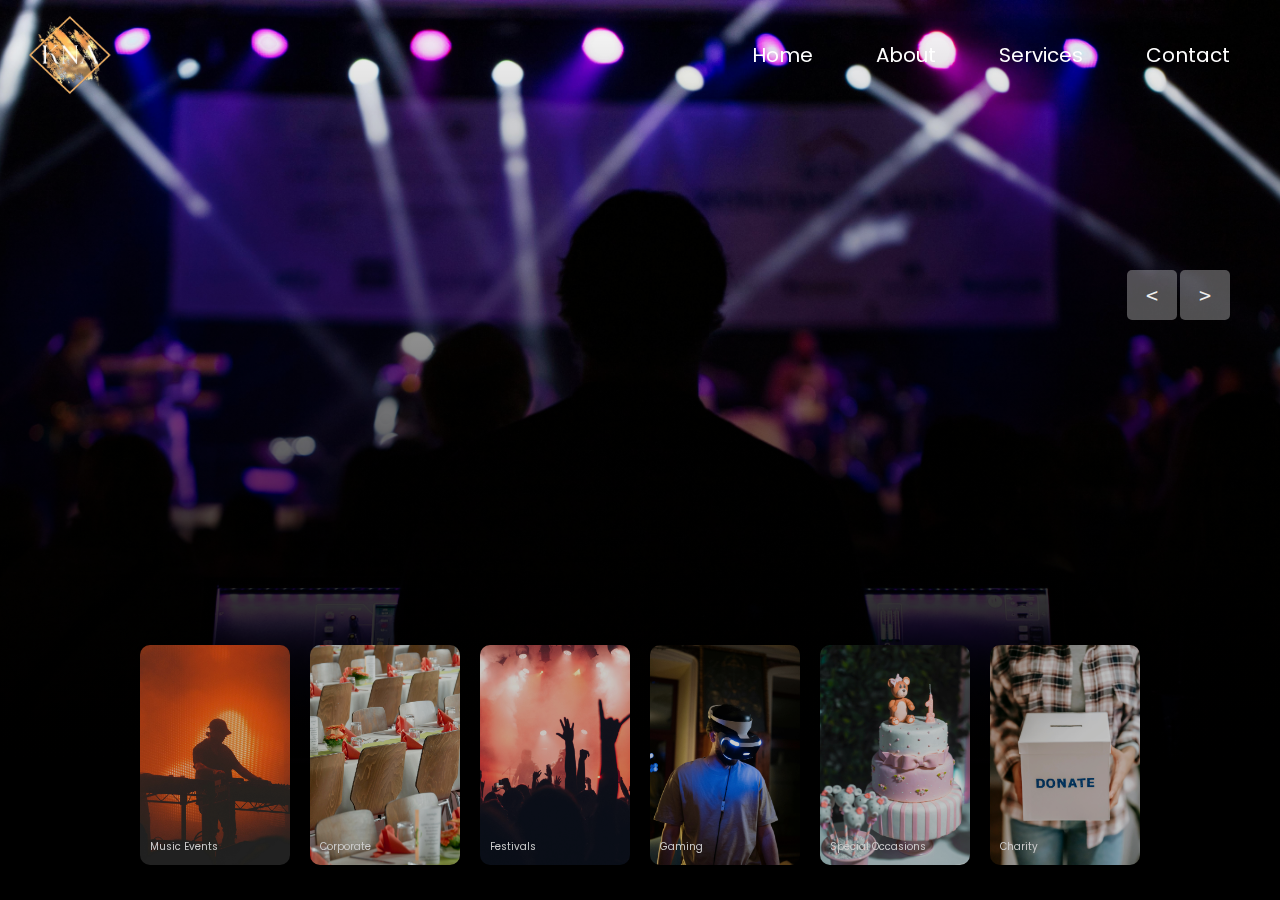
==== commit f56bceed: "Update index.html" ====
--- a/index.html
+++ b/index.html
@@ -22,7 +22,7 @@
         <i class='bx bx-menu' id="menu-icon"></i>
 
         <nav class="navbar">
-            <a href="#home" class="active">Home</a>
+            <a href="index.html" class="active">Home</a>
             <a href="#about">About</a>
             <a href="#services">Services</a>
             <a href="#contact">Contact</a>
@@ -48,8 +48,8 @@
             <div class="item">
                 <img src="Images/Corporate Image.jpg" alt="Corporate events">
                 <div class="content">
-                    <p>design</p>
-                    <h3>Corporate Events</h3>
+                    <p>KNA</p>
+                    <h2>Corporate Events</h2>
                     <p>KNA Event Management specializes in creating sophisticated and tailored experiences for corporate events.
                         From grand-scale conferences to intimate business gatherings, our expert team ensures every detail is crafted
                          to perfection, reflecting your brand's prestige and professionalism. Elevate your corporate occasions with 
@@ -61,7 +61,7 @@
             <div class="item">
                 <img src="Images/Stage.jpg" alt="Festivals events">
                 <div class="content">
-                    <p>design</p>
+                    <p>KNA</p>
                     <h2>Festivals</h2>
                     <p> Bring your festival to life with full-stage setups and state-of-the-art sound production. Our dedicated team 
                         provides end-to-end solutions, ensuring a vibrant and immersive atmosphere for every attendee. Experience the 
@@ -73,8 +73,8 @@
             <div class="item">
                 <img src="Images/Gaming Events.jpg" alt="Gaming events">
                 <div class="content">
-                    <p>design</p>
-                    <h3>Gaming Events</h3>
+                    <p>KNA</p>
+                    <h2>Gaming Events</h2>
                     <p>KNA Event Management specializes in creating sophisticated and tailored experiences for corporate events.
                         From grand-scale conferences to intimate business gatherings, our expert team ensures every detail is crafted
                          to perfection, reflecting your brand's prestige and professionalism. Elevate your corporate occasions with 
@@ -86,7 +86,7 @@
             <div class="item">
                 <img src="Images/Bday Image.jpg" alt="Birthday events">
                 <div class="content">
-                    <p>design</p>
+                    <p>KNA</p>
                     <h2>Special Occasions</h2>
                     <p>We specialize in creating memorable moments for special occasions. With our bespoke stage designs and superior |
                         sound systems, we transform any event into an extraordinary celebration. Trust us to add that touch of elegance 
@@ -98,7 +98,7 @@
             <div class="item">
                 <img src="Images/Charity Image.jpg" alt="Charity and Volunterring events">
                 <div class="content">
-                    <p>design</p>
+                    <p>KNA</p>
                     <h2>Charity Events</h2>
                     <p>We specialize in creating memorable moments for special occasions. With our bespoke stage designs and superior |
                         sound systems, we transform any event into an extraordinary celebration. Trust us to add that touch of elegance 
--- a/style.css
+++ b/style.css
@@ -208,6 +208,7 @@
     padding: 0 50px;
     box-sizing: border-box;
     overflow: visible;
+    overflow-x: auto;
     white-space: nowrap;
     justify-content: center;
     animation: fadeInUp 2s forwards;
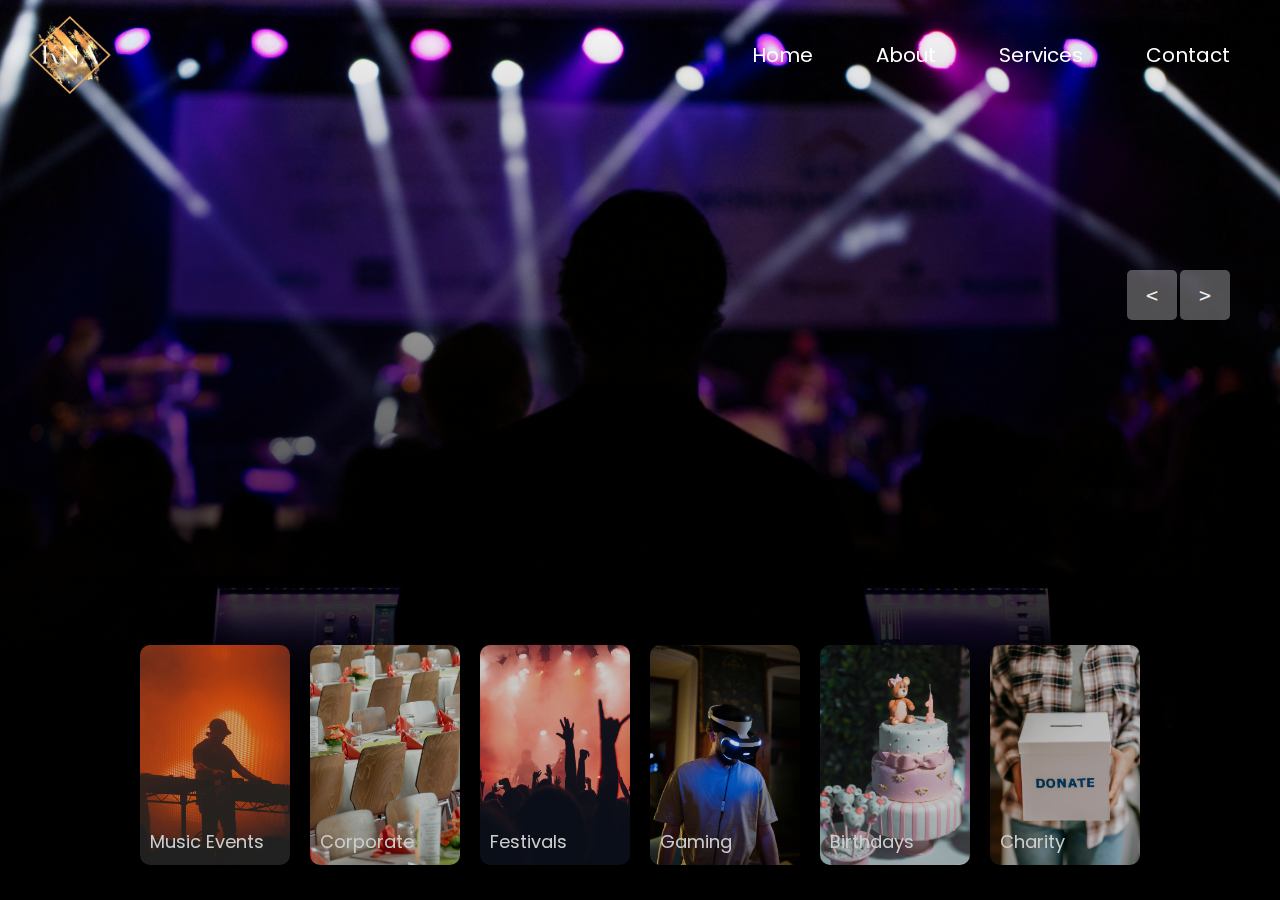
==== commit 2bdd1a89: "Update index.html" ====
--- a/index.html
+++ b/index.html
@@ -22,8 +22,8 @@
         <i class='bx bx-menu' id="menu-icon"></i>
 
         <nav class="navbar">
-            <a href="index.html" class="active">Home</a>
-            <a href="#about">About</a>
+            <a href="./index.html" class="active">Home</a>
+            <a href="./about.html">About</a>
             <a href="#services">Services</a>
             <a href="#contact">Contact</a>
         </nav>
@@ -41,7 +41,10 @@
                     <p>Whether you're planning a corporate event, a private party, or a grand festival, 
                         we specialise in customizing the experience to fit your occasion. Our diverse roster of DJs specializes in various genres, 
                         from EDM and house to hip-hop and retro beats, ensuring the perfect vibe for your event's theme and audience.
-                    </p>
+                        <br><br>
+                        <a href="music-events.html" class="btn">Learn More</a>
+                    </p>
+                    
                 </div>
             </div>
 
@@ -51,9 +54,11 @@
                     <p>KNA</p>
                     <h2>Corporate Events</h2>
                     <p>KNA Event Management specializes in creating sophisticated and tailored experiences for corporate events.
-                        From grand-scale conferences to intimate business gatherings, our expert team ensures every detail is crafted
+                        From grand-scale conferences to business gatherings, our expert team ensures every detail is crafted
                          to perfection, reflecting your brand's prestige and professionalism. Elevate your corporate occasions with 
                          KNA's signature touch of excellence.
+                         <br><br>
+                         <a href="about.html" class="btn">Learn More</a>
                     </p>
                 </div>
             </div>
@@ -66,6 +71,8 @@
                     <p> Bring your festival to life with full-stage setups and state-of-the-art sound production. Our dedicated team 
                         provides end-to-end solutions, ensuring a vibrant and immersive atmosphere for every attendee. Experience the 
                         ultimate in entertainment with KNA's unparalleled festival execution.
+                        <br><br>
+                        <a href="about.html" class="btn">Learn More</a>
                     </p>
                 </div>
             </div>
@@ -75,10 +82,12 @@
                 <div class="content">
                     <p>KNA</p>
                     <h2>Gaming Events</h2>
-                    <p>KNA Event Management specializes in creating sophisticated and tailored experiences for corporate events.
-                        From grand-scale conferences to intimate business gatherings, our expert team ensures every detail is crafted
-                         to perfection, reflecting your brand's prestige and professionalism. Elevate your corporate occasions with 
-                         KNA's signature touch of excellence.
+                    <p>With our expertise in tournament planning and management, we're dedicated to crafting seamless and exhilarating 
+                        events that cater to every gamer's preference. From LAN parties to eSports tournaments, we handle everything from 
+                        logistics to technical setup, ensuring every aspect of your gaming event runs smoothly. Let's level up your 
+                        gaming event together!
+                        <br><br>
+                        <a href="about.html" class="btn">Learn More</a>
                     </p>
                 </div>
             </div>
@@ -88,9 +97,12 @@
                 <div class="content">
                     <p>KNA</p>
                     <h2>Special Occasions</h2>
-                    <p>We specialize in creating memorable moments for special occasions. With our bespoke stage designs and superior |
-                        sound systems, we transform any event into an extraordinary celebration. Trust us to add that touch of elegance 
-                        and excitement to your unique event
+                    <p>Looking to make your special occasion or birthday celebration truly unforgettable? Here at 
+                        KNA, we specialize in crafting unforgettable moments tailored to your unique vision. From intimate gatherings
+                        to extravagant affairs, our expert team is dedicated to managing every detail with precision and care. Let us 
+                        handle the logistics while you savor every moment of your special day. 
+                        <br><br>
+                        <a href="about.html" class="btn">Learn More</a>
                     </p>
                 </div>
             </div>
@@ -100,9 +112,12 @@
                 <div class="content">
                     <p>KNA</p>
                     <h2>Charity Events</h2>
-                    <p>We specialize in creating memorable moments for special occasions. With our bespoke stage designs and superior |
-                        sound systems, we transform any event into an extraordinary celebration. Trust us to add that touch of elegance 
-                        and excitement to your unique event
+                    <p>At KNA, we believe in the power of giving back and making a positive impact in our community. 
+                        That's why we're dedicated to helping you organize and manage charity events that leave a lasting impression. 
+                        Our experienced team will work closely with you to plan and execute a successful event that resonates with your 
+                        audience and achieves your goals.
+                        <br><br>
+                        <a href="about.html" class="btn">Learn More</a>
                     </p>
                 </div>
             </div>
@@ -142,7 +157,7 @@
             <div class="item">
                 <img src="Images/Bday thumbnail.jpg" alt="Birthday events">
                 <div class="content">
-                    Special Occasions
+                    Birthdays
                 </div>
             </div>
             <div class="item">
--- a/style.css
+++ b/style.css
@@ -124,8 +124,10 @@
 
 .slider .list .item .content h2{
     font-size: 75px;
-    font-weight: 500;
+    font-weight: 400;  
+    font-style: inherit;     
     margin: 0;
+    margin-bottom: 3rem;
 }
 
 .slider .list .item .content h3{
@@ -133,6 +135,10 @@
     font-weight: 500;
     font-style: inherit;
     margin: 0;
+}
+
+.slider .list .item .content p{
+    margin-bottom: 2rem;
 }
 
 .slider .list .item.active{
@@ -262,6 +268,7 @@
 }
 
 .thumbnail .item .content{
+    font-size: 1.8rem;
     position: absolute;
     inset: auto 10px 10px 10px;
 }
@@ -269,14 +276,26 @@
 
 @media screen and (max-width: 678px) {
     .thumbnail{
-        justify-content: start;
+        justify-content: flex-start;
+        padding-left: 5px;
     }
     .slider .list .item .content h2{
         font-size: 60px;
+        line-height: 1.1;
+        margin-bottom: 3rem;
     }
     .arrows{
         top: 55%;
     }
+    .slider .list .item .content{
+        top:15%;
+        left: 5%;
+        right: 5%;
+    }
+    .slider .list .item .content p{
+        margin-bottom: 2rem;
+    }
+    
 }a
 
 
@@ -1509,4 +1528,3 @@
     }
 }
 
-
